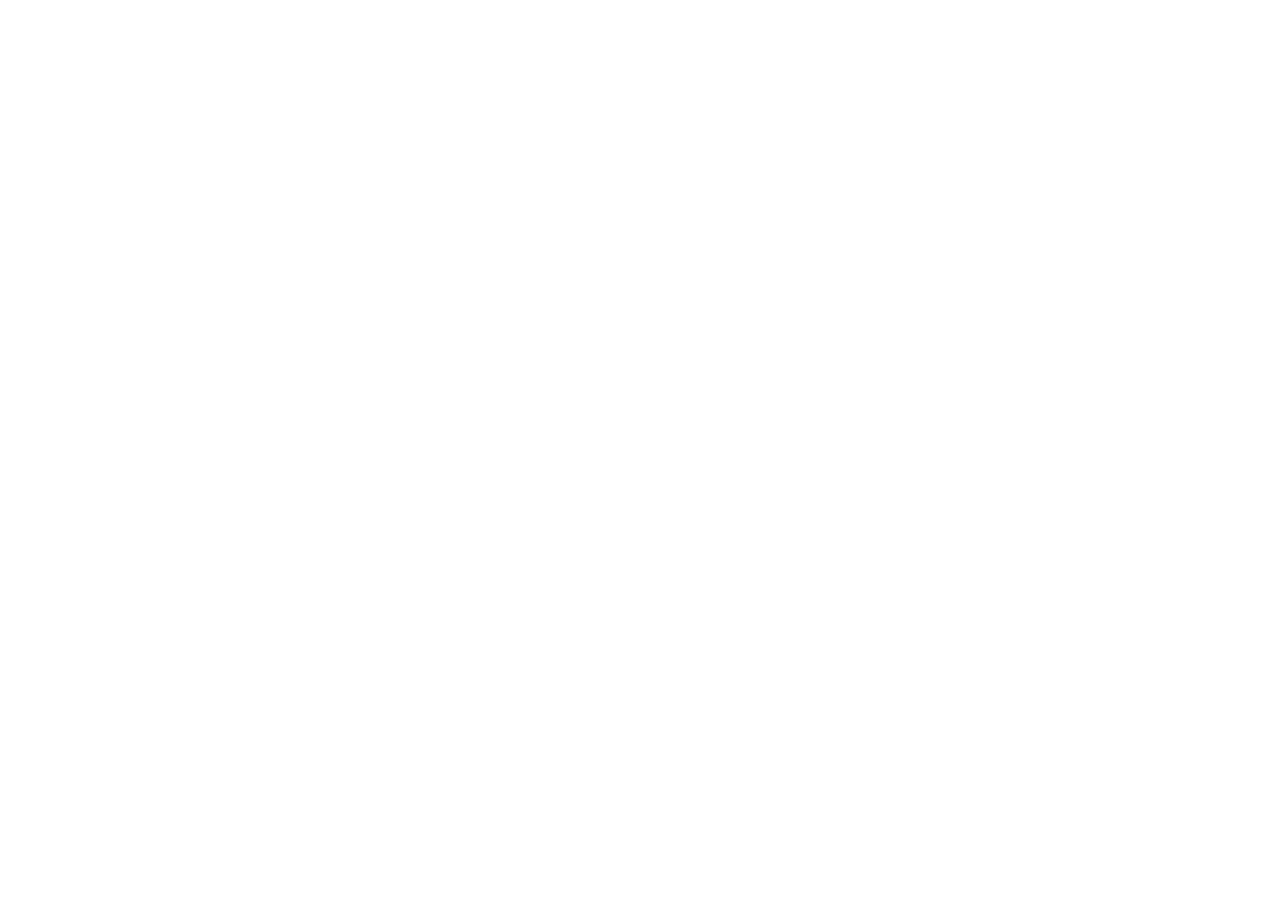
==== index.html @ 7ccfe186 "Small update" ====
<!DOCTYPE html>
<html lang="en">
<head>
    <meta charset="UTF-8">
    <meta name="viewport" content="width=device-width, initial-scale=1.0">
    <meta http-equiv="X-UA-Compatible" content="ie=edge">
    <title>Home</title>
    <link rel="stylesheet" type="text/css" href="styles/index.css"></link>
</head>
<body>
    <div>
        <div class="home-banner-container">
            <div id="banner-scene">

            </div>
        </div>
    </div>

    <script src="scripts/jquery-3.4.1.min.js"></script>
    <script src="scripts/three.min.js"></script>
    <script src="scripts/GLTFLoader.js"></script>
    <script src="scripts/index.js"></script>
</body>
</html>
---- styles/index.css ----
body {
  margin: 0;
}

.home-banner-container {
  width: 100%;
  height: 35vh;
}

.home-banner-container #banner-scene {
  width: 100%;
  height: 100%;
}
/*# sourceMappingURL=index.css.map */
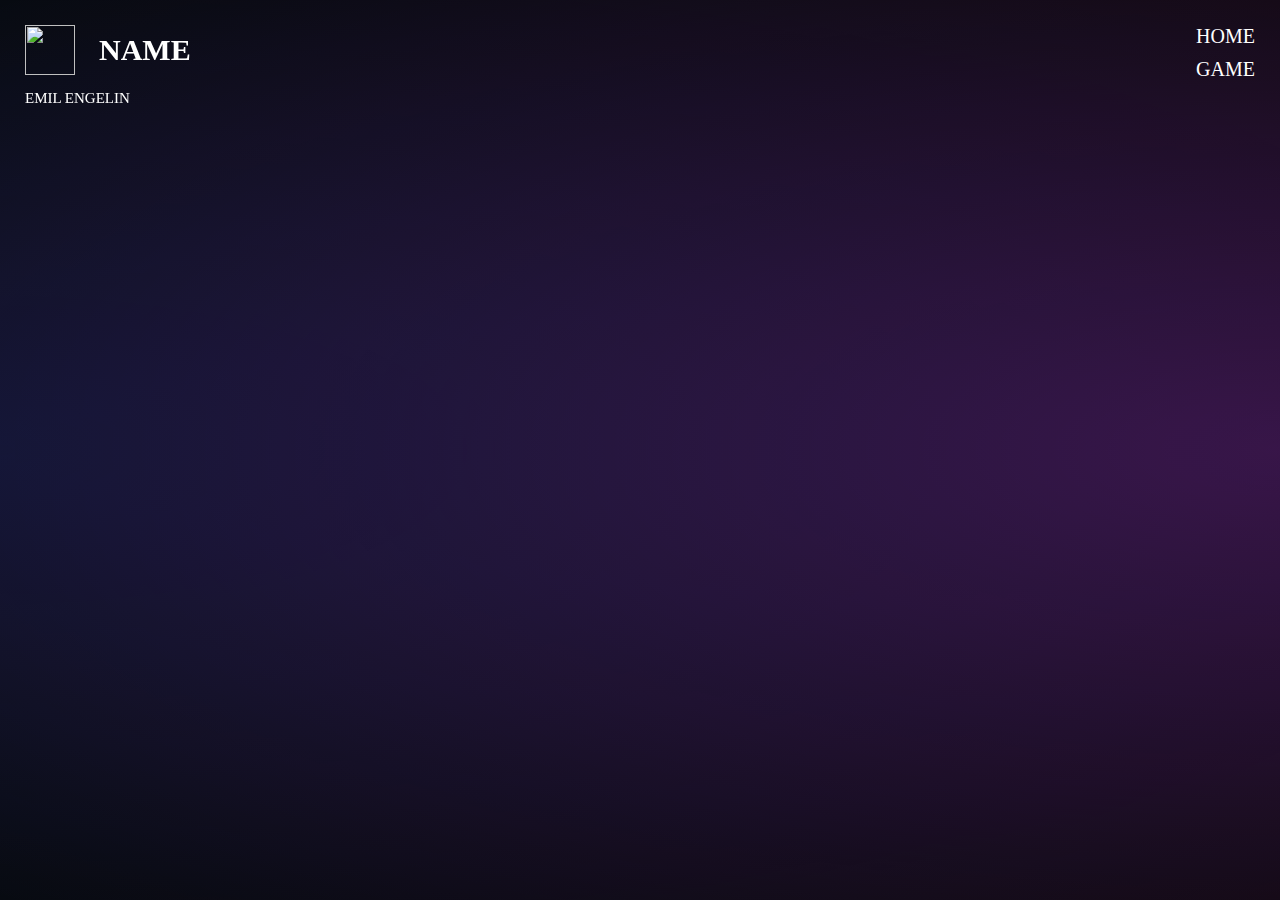
==== commit e4f0c741: "Update" ====
--- a/index.html
+++ b/index.html
@@ -8,17 +8,36 @@
     <link rel="stylesheet" type="text/css" href="styles/index.css"></link>
 </head>
 <body>
-    <div>
+    <div class="background">
+        <!--
         <div class="home-banner-container">
             <div id="banner-scene">
-
+                <svg>
+                    <circle cx="50%" cy="50%" r="50%" stroke="white" stroke-width="2px" fill="transparent"></circle>
+                </svg>
             </div>
         </div>
+        -->
+        <div class="logo-container">
+            <img class="logo" src="images/lion-logo.png" />
+            <h3 class="logo-title">Name</h3>
+            <h4 class="logo-creator">Emil Engelin</h4>
+        </div>
     </div>
+    <header id="page-top-header">
+        <nav>
+            <ul>
+                <li><a href="index.html">HOME</a></li>
+                <li><a href="game.html">GAME</a></li>
+                <div class="underbar"></div>
+            </ul>
+        </nav>
+    </header>
 
     <script src="scripts/jquery-3.4.1.min.js"></script>
     <script src="scripts/three.min.js"></script>
     <script src="scripts/GLTFLoader.js"></script>
-    <script src="scripts/index.js"></script>
+    <script src="scripts/core.js"></script>
+    <script src="scripts/progressbar.min.js"></script>
 </body>
 </html>--- a/styles/index.css
+++ b/styles/index.css
@@ -1,14 +1,208 @@
+@font-face {
+  font-family: "turret-road";
+  src: url("../fonts/Turret_Road/TurretRoad-Regular.ttf");
+}
+
+@font-face {
+  src: url("../fonts/Questrial/Questrial-Regular.ttf");
+  font-family: "questrial";
+}
+
+@-webkit-keyframes fade-in {
+  from {
+    opacity: 0;
+  }
+  to {
+    opacity: 1;
+  }
+}
+
+@keyframes fade-in {
+  from {
+    opacity: 0;
+  }
+  to {
+    opacity: 1;
+  }
+}
+
+#custom-cursor-container {
+  position: absolute;
+  width: 100vw;
+  height: 100vh;
+  overflow: hidden;
+  top: 0%;
+  left: 0%;
+  -webkit-user-select: none;
+     -moz-user-select: none;
+      -ms-user-select: none;
+          user-select: none;
+  pointer-events: none;
+}
+
+#custom-cursor-container #custom-cursor {
+  position: absolute;
+  top: 0;
+  left: 0;
+  display: none;
+  -webkit-user-select: none;
+     -moz-user-select: none;
+      -ms-user-select: none;
+          user-select: none;
+}
+
+#custom-cursor-container #custom-cursor svg {
+  -webkit-transform: translate(-50%, -50%);
+          transform: translate(-50%, -50%);
+}
+
+html {
+  cursor: none;
+}
+
+#page-top-header {
+  width: 100px;
+  position: absolute;
+  top: 25px;
+  right: 25px;
+  text-align: right;
+  font-size: 20px;
+}
+
+@media (min-width: 1400px) {
+  #page-top-header {
+    width: 100%;
+    height: 50px;
+    text-align: center;
+    right: 0;
+  }
+}
+
+#page-top-header ul {
+  list-style-type: none;
+  padding: 0;
+  margin: 0;
+  position: relative;
+  /*
+        li::before {
+            content:"";
+            width: 100%;
+            height: 2px;
+            background-color: white;
+        }
+
+        li::before:hover {
+            background-color: red;
+        }
+        */
+}
+
+@media (min-width: 1400px) {
+  #page-top-header ul li {
+    display: inline-block;
+    margin: 0 15px;
+  }
+}
+
+#page-top-header ul li {
+  margin-bottom: 10px;
+}
+
+#page-top-header ul li a {
+  text-decoration: none;
+  color: white;
+}
+
+@media (min-width: 1400px) {
+  #page-top-header ul .underbar {
+    width: 0;
+    height: 5px;
+    -webkit-transition: left 0.5s ease;
+    transition: left 0.5s ease;
+    position: absolute;
+  }
+  #page-top-header ul li:hover {
+    text-shadow: 0px -2px 0px black, 0 0 5px rgba(255, 255, 255, 0.8), 0 -4px 15px rgba(255, 255, 255, 0.5);
+  }
+  #page-top-header ul li:hover ~ .underbar {
+    left: 50px;
+    width: 40px;
+  }
+}
+
 body {
   margin: 0;
-}
-
-.home-banner-container {
-  width: 100%;
-  height: 35vh;
-}
-
-.home-banner-container #banner-scene {
+  color: white;
+  font-family: questrial;
+  background-color: #070707;
+}
+
+body div.background {
+  background: radial-gradient(ellipse at right, rgba(214, 48, 255, 0.25), transparent), radial-gradient(ellipse at left, rgba(0, 60, 151, 0.25), transparent);
+  width: 100vw;
+  height: 100vh;
+  -webkit-filter: saturate(0.9);
+          filter: saturate(0.9);
+}
+
+body div.background .home-banner-container {
   width: 100%;
   height: 100%;
 }
+
+body div.background .home-banner-container #banner-scene {
+  width: 100%;
+  height: 100%;
+}
+
+body div.background .home-banner-container #banner-scene svg {
+  width: 250px;
+  height: 250px;
+  position: absolute;
+  left: 50%;
+  top: 50%;
+  -webkit-transform: translate(-50%, -50%);
+          transform: translate(-50%, -50%);
+}
+
+body div.background .home-banner-container #banner-scene canvas {
+  position: absolute;
+}
+
+body div.background div.logo-container {
+  position: absolute;
+  top: 25px;
+  left: 25px;
+  -webkit-animation: fade-in 0.5s ease-in-out;
+          animation: fade-in 0.5s ease-in-out;
+  -webkit-user-select: none;
+     -moz-user-select: none;
+      -ms-user-select: none;
+          user-select: none;
+}
+
+body div.background div.logo-container img.logo {
+  width: 50px;
+  height: 50px;
+  display: inline-block;
+  vertical-align: middle;
+  margin-right: 20px;
+  -webkit-filter: saturate(1.25);
+          filter: saturate(1.25);
+}
+
+body div.background div.logo-container h3.logo-title {
+  display: inline-block;
+  vertical-align: middle;
+  text-transform: uppercase;
+  font-size: 30px;
+  margin: 0;
+}
+
+body div.background div.logo-container h4.logo-creator {
+  font-size: 15px;
+  margin-top: 15px;
+  font-weight: normal;
+  text-transform: uppercase;
+}
 /*# sourceMappingURL=index.css.map */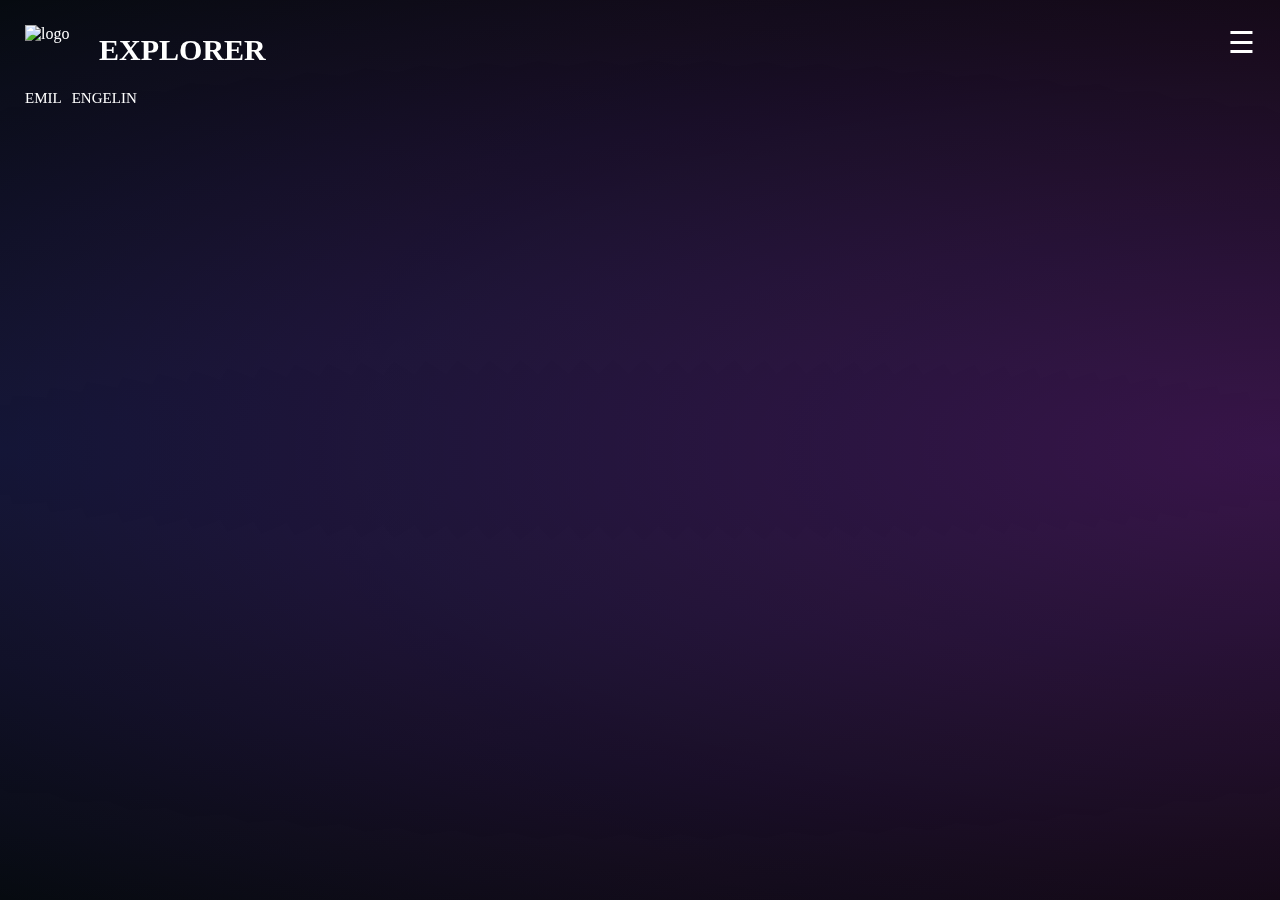
==== commit 95109cc6: "Update" ====
--- a/index.html
+++ b/index.html
@@ -5,39 +5,65 @@
     <meta name="viewport" content="width=device-width, initial-scale=1.0">
     <meta http-equiv="X-UA-Compatible" content="ie=edge">
     <title>Home</title>
-    <link rel="stylesheet" type="text/css" href="styles/index.css"></link>
+    <link rel="stylesheet" type="text/css" href="styles/index.css">
 </head>
 <body>
-    <div class="background">
-        <!--
-        <div class="home-banner-container">
-            <div id="banner-scene">
-                <svg>
-                    <circle cx="50%" cy="50%" r="50%" stroke="white" stroke-width="2px" fill="transparent"></circle>
-                </svg>
-            </div>
-        </div>
-        -->
-        <div class="logo-container">
-            <img class="logo" src="images/lion-logo.png" />
-            <h3 class="logo-title">Name</h3>
-            <h4 class="logo-creator">Emil Engelin</h4>
-        </div>
-    </div>
     <header id="page-top-header">
         <nav>
             <ul>
-                <li><a href="index.html">HOME</a></li>
+                <li class="selected"><a href="index.html">HOME</a></li>
                 <li><a href="game.html">GAME</a></li>
-                <div class="underbar"></div>
+                <li><a href="form.html">FORM</a></li>
+                <li><a href="redovisning.html">REDOVISNING</a></li>
+                <li class="underbar"></li>
             </ul>
+            <div id="close-menu-button">&#x26CC;</div>
         </nav>
+        <div id="open-menu-button">&#x2630;</div>
     </header>
+    <div id="content">
+        <div class="background-gradient background">
+            <div class="home-banner-container">
+                <div id="banner-scene">
+                </div>
+            </div>
+            <h1 class="fly-in-text fracture-container">Hold to spin!</h1>
+            <div class="logo-container">
+                <img alt="logo" class="logo" src="images/lion-logo.png" />
+                <h3 class="logo-title fracture-container">
+                    <span>E</span>
+                    <span>x</span>
+                    <span>p</span>
+                    <span>l</span>
+                    <span>o</span>
+                    <span>r</span>
+                    <span>e</span>
+                    <span>r</span>
+                </h3>
+                <h4 class="logo-creator fracture-container">
+                    <span>E</span>
+                    <span>m</span>
+                    <span>i</span>
+                    <span>l</span>
+                    <span></span>
+                    <span>E</span>
+                    <span>n</span>
+                    <span>g</span>
+                    <span>e</span>
+                    <span>l</span>
+                    <span>i</span>
+                    <span>n</span>
+                </h4>
+            </div>
+        </div>
+    </div>
 
     <script src="scripts/jquery-3.4.1.min.js"></script>
     <script src="scripts/three.min.js"></script>
     <script src="scripts/GLTFLoader.js"></script>
+    <script src="scripts/progressbar.min.js"></script>
     <script src="scripts/core.js"></script>
-    <script src="scripts/progressbar.min.js"></script>
+    <script>createCustomMouse();</script>
+    <script src="scripts/index.js"></script>
 </body>
 </html>--- a/styles/index.css
+++ b/styles/index.css
@@ -26,150 +26,97 @@
   }
 }
 
-#custom-cursor-container {
-  position: absolute;
+@-webkit-keyframes fracture-text {
+  0% {
+    opacity: 1;
+  }
+  10% {
+    opacity: 0;
+    -webkit-transform: none;
+            transform: none;
+  }
+  25% {
+    -webkit-transform: matrix(1, 0, 0, 1, -100, -100);
+            transform: matrix(1, 0, 0, 1, -100, -100);
+    color: orangered;
+  }
+  100% {
+    opacity: 1;
+    color: inherit;
+  }
+}
+
+@keyframes fracture-text {
+  0% {
+    opacity: 1;
+  }
+  10% {
+    opacity: 0;
+    -webkit-transform: none;
+            transform: none;
+  }
+  25% {
+    -webkit-transform: matrix(1, 0, 0, 1, -100, -100);
+            transform: matrix(1, 0, 0, 1, -100, -100);
+    color: orangered;
+  }
+  100% {
+    opacity: 1;
+    color: inherit;
+  }
+}
+
+html {
+  scroll-behavior: smooth;
+  font-family: questrial;
+  -webkit-font-smoothing: antialiased;
+  -moz-osx-font-smoothing: grayscale;
+  text-rendering: optimizeLegibility;
+}
+
+#content {
+  -webkit-transition: -webkit-filter 1.5s;
+  transition: -webkit-filter 1.5s;
+  transition: filter 1.5s;
+  transition: filter 1.5s, -webkit-filter 1.5s;
+}
+
+@media (min-width: 1400px) {
+  #content {
+    -webkit-filter: none !important;
+            filter: none !important;
+  }
+}
+
+.tall {
+  height: 100vh;
+}
+
+.wide {
   width: 100vw;
-  height: 100vh;
-  overflow: hidden;
-  top: 0%;
-  left: 0%;
-  -webkit-user-select: none;
-     -moz-user-select: none;
-      -ms-user-select: none;
-          user-select: none;
-  pointer-events: none;
-}
-
-#custom-cursor-container #custom-cursor {
-  position: absolute;
-  top: 0;
-  left: 0;
+}
+
+.desktop-exclude {
+  display: inherit;
+}
+
+@media (min-width: 1400px) {
+  .desktop-exclude {
+    display: none;
+  }
+}
+
+.desktop-include {
   display: none;
-  -webkit-user-select: none;
-     -moz-user-select: none;
-      -ms-user-select: none;
-          user-select: none;
-}
-
-#custom-cursor-container #custom-cursor svg {
-  -webkit-transform: translate(-50%, -50%);
-          transform: translate(-50%, -50%);
-}
-
-html {
-  cursor: none;
-}
-
-#page-top-header {
-  width: 100px;
-  position: absolute;
-  top: 25px;
-  right: 25px;
-  text-align: right;
-  font-size: 20px;
-}
-
-@media (min-width: 1400px) {
-  #page-top-header {
-    width: 100%;
-    height: 50px;
-    text-align: center;
-    right: 0;
-  }
-}
-
-#page-top-header ul {
-  list-style-type: none;
-  padding: 0;
-  margin: 0;
-  position: relative;
-  /*
-        li::before {
-            content:"";
-            width: 100%;
-            height: 2px;
-            background-color: white;
-        }
-
-        li::before:hover {
-            background-color: red;
-        }
-        */
-}
-
-@media (min-width: 1400px) {
-  #page-top-header ul li {
-    display: inline-block;
-    margin: 0 15px;
-  }
-}
-
-#page-top-header ul li {
-  margin-bottom: 10px;
-}
-
-#page-top-header ul li a {
-  text-decoration: none;
-  color: white;
-}
-
-@media (min-width: 1400px) {
-  #page-top-header ul .underbar {
-    width: 0;
-    height: 5px;
-    -webkit-transition: left 0.5s ease;
-    transition: left 0.5s ease;
-    position: absolute;
-  }
-  #page-top-header ul li:hover {
-    text-shadow: 0px -2px 0px black, 0 0 5px rgba(255, 255, 255, 0.8), 0 -4px 15px rgba(255, 255, 255, 0.5);
-  }
-  #page-top-header ul li:hover ~ .underbar {
-    left: 50px;
-    width: 40px;
-  }
-}
-
-body {
-  margin: 0;
-  color: white;
-  font-family: questrial;
-  background-color: #070707;
-}
-
-body div.background {
-  background: radial-gradient(ellipse at right, rgba(214, 48, 255, 0.25), transparent), radial-gradient(ellipse at left, rgba(0, 60, 151, 0.25), transparent);
-  width: 100vw;
-  height: 100vh;
-  -webkit-filter: saturate(0.9);
-          filter: saturate(0.9);
-}
-
-body div.background .home-banner-container {
-  width: 100%;
-  height: 100%;
-}
-
-body div.background .home-banner-container #banner-scene {
-  width: 100%;
-  height: 100%;
-}
-
-body div.background .home-banner-container #banner-scene svg {
-  width: 250px;
-  height: 250px;
-  position: absolute;
-  left: 50%;
-  top: 50%;
-  -webkit-transform: translate(-50%, -50%);
-          transform: translate(-50%, -50%);
-}
-
-body div.background .home-banner-container #banner-scene canvas {
-  position: absolute;
-}
-
-body div.background div.logo-container {
+}
+
+@media (min-width: 1400px) {
+  .desktop-include {
+    display: inherit;
+  }
+}
+
+div.logo-container {
   position: absolute;
   top: 25px;
   left: 25px;
@@ -179,9 +126,11 @@
      -moz-user-select: none;
       -ms-user-select: none;
           user-select: none;
-}
-
-body div.background div.logo-container img.logo {
+  -webkit-transition: 0.5s ease;
+  transition: 0.5s ease;
+}
+
+div.logo-container img.logo {
   width: 50px;
   height: 50px;
   display: inline-block;
@@ -191,7 +140,7 @@
           filter: saturate(1.25);
 }
 
-body div.background div.logo-container h3.logo-title {
+div.logo-container h3.logo-title {
   display: inline-block;
   vertical-align: middle;
   text-transform: uppercase;
@@ -199,10 +148,413 @@
   margin: 0;
 }
 
-body div.background div.logo-container h4.logo-creator {
+div.logo-container h4.logo-creator {
   font-size: 15px;
   margin-top: 15px;
   font-weight: normal;
   text-transform: uppercase;
 }
+
+.fracture-container span {
+  float: left;
+}
+
+.fracture-container span:empty {
+  width: 10px;
+  height: 1px;
+}
+
+.fracture-container span.fracture {
+  -webkit-animation: fracture-text 1s ease;
+          animation: fracture-text 1s ease;
+}
+
+div.parallax-block {
+  width: 100%;
+  height: 100vh;
+  display: -webkit-box;
+  display: -ms-flexbox;
+  display: flex;
+}
+
+div.parallax-block div.parallax-block--bg-container {
+  position: absolute;
+  width: 100%;
+  height: 100%;
+  z-index: -25;
+  overflow: hidden;
+}
+
+div.parallax-block div.parallax-block--bg-container div.parallax-block--bg {
+  background-repeat: no-repeat;
+  background-position: center;
+  background-attachment: fixed;
+  background-size: cover;
+  width: 100%;
+  height: 100%;
+}
+
+@media (min-width: 1400px) {
+  div.parallax-block div.parallax-block--bg-container div.parallax-block--bg {
+    -webkit-transform: translateZ(-1px) scale(1.15);
+            transform: translateZ(-1px) scale(1.15);
+  }
+}
+
+div.parallax-block .title {
+  text-align: center;
+  -ms-flex-item-align: center;
+      -ms-grid-row-align: center;
+      align-self: center;
+  -ms-grid-column-align: center;
+      justify-self: center;
+  margin: auto;
+  padding: 0 25px;
+  -webkit-user-select: none;
+     -moz-user-select: none;
+      -ms-user-select: none;
+          user-select: none;
+}
+
+div.parallax-divider {
+  width: 100%;
+}
+
+#page-top-header.show > nav {
+  width: 100%;
+}
+
+@media (min-width: 768px) {
+  #page-top-header.show > nav {
+    width: 250px;
+  }
+}
+
+@media (min-width: 1400px) {
+  #page-top-header.show > nav {
+    width: 100vw;
+    padding-top: 15px;
+  }
+}
+
+#page-top-header.show ul {
+  right: 35px;
+}
+
+#page-top-header.show #open-menu-button {
+  display: none;
+}
+
+#page-top-header.show #close-menu-button {
+  display: block;
+}
+
+@media (min-width: 1400px) {
+  #page-top-header.show #close-menu-button {
+    display: none;
+  }
+}
+
+#page-top-header {
+  font-size: 20px;
+  position: fixed;
+  width: 100%;
+  height: 100vh;
+  pointer-events: none;
+  z-index: 10;
+}
+
+#page-top-header #open-menu-button {
+  border-radius: 50px;
+  color: white;
+  text-align: center;
+  cursor: pointer;
+  -webkit-user-select: none;
+     -moz-user-select: none;
+      -ms-user-select: none;
+          user-select: none;
+  position: absolute;
+  top: 25px;
+  right: 25px;
+  font-size: 30px;
+  pointer-events: all;
+}
+
+@media (min-width: 1400px) {
+  #page-top-header #open-menu-button {
+    display: none;
+  }
+}
+
+#page-top-header nav {
+  width: 0;
+  height: 100vh;
+  position: fixed;
+  right: 0;
+  text-align: right;
+  z-index: 100;
+  background-color: white;
+  -webkit-transition: width 0.5s ease;
+  transition: width 0.5s ease;
+  padding-top: 25px;
+  pointer-events: all;
+}
+
+@media (min-width: 1400px) {
+  #page-top-header nav {
+    width: 100%;
+    height: 35px;
+    text-align: center;
+    padding-top: 15px;
+    border-bottom: orangered solid 2px;
+    -webkit-transition: none;
+    transition: none;
+  }
+}
+
+#page-top-header nav #close-menu-button {
+  border-radius: 50px;
+  color: black;
+  width: 30px;
+  height: 30px;
+  text-align: center;
+  cursor: pointer;
+  -webkit-user-select: none;
+     -moz-user-select: none;
+      -ms-user-select: none;
+          user-select: none;
+  position: absolute;
+  top: 25px;
+  left: 25px;
+  display: none;
+}
+
+@media (min-width: 1400px) {
+  #page-top-header nav #close-menu-button {
+    display: none;
+  }
+}
+
+#page-top-header nav ul {
+  list-style-type: none;
+  padding: 0;
+  margin: 0;
+  position: relative;
+  display: inline-block;
+  right: -250px;
+  -webkit-transition: 0.25s ease-in-out;
+  transition: 0.25s ease-in-out;
+}
+
+@media (min-width: 1400px) {
+  #page-top-header nav ul {
+    right: 0px !important;
+    -webkit-transition: none;
+    transition: none;
+  }
+}
+
+#page-top-header nav ul li {
+  margin-bottom: 10px;
+}
+
+#page-top-header nav ul li a {
+  text-decoration: none;
+  color: black;
+  -webkit-user-select: none;
+     -moz-user-select: none;
+      -ms-user-select: none;
+          user-select: none;
+}
+
+#page-top-header nav ul li.selected > a {
+  color: orangered;
+}
+
+@media (min-width: 1400px) {
+  #page-top-header nav ul li {
+    display: inline-block;
+    padding: 0 10px;
+  }
+  #page-top-header nav ul .underbar {
+    width: 0px;
+    height: 3px;
+    left: 12px;
+    -webkit-transition: 0.5s ease;
+    transition: 0.5s ease;
+    position: absolute;
+    background-color: black;
+    margin-top: 22px;
+    padding: 0;
+    content: "";
+  }
+  #page-top-header nav ul li:nth-child(1):hover ~ .underbar {
+    width: 54px;
+  }
+  #page-top-header nav ul li:nth-child(2):hover ~ .underbar {
+    left: 92px;
+    width: 55px;
+  }
+  #page-top-header nav ul li:nth-child(3):hover ~ .underbar {
+    left: 173px;
+    width: 54px;
+  }
+  #page-top-header nav ul li:nth-child(4):hover ~ .underbar {
+    left: 253px;
+    width: 132px;
+  }
+}
+
+@-webkit-keyframes rotate {
+  from {
+    -webkit-transform: rotate(0deg);
+            transform: rotate(0deg);
+  }
+  to {
+    -webkit-transform: rotate(360deg);
+            transform: rotate(360deg);
+  }
+}
+
+@keyframes rotate {
+  from {
+    -webkit-transform: rotate(0deg);
+            transform: rotate(0deg);
+  }
+  to {
+    -webkit-transform: rotate(360deg);
+            transform: rotate(360deg);
+  }
+}
+
+@-webkit-keyframes fly-in {
+  from {
+    left: 0;
+    opacity: 1;
+  }
+  to {
+    left: calc(100vw - 174px);
+    opacity: 1;
+  }
+}
+
+@keyframes fly-in {
+  from {
+    left: 0;
+    opacity: 1;
+  }
+  to {
+    left: calc(100vw - 174px);
+    opacity: 1;
+  }
+}
+
+body {
+  margin: 0;
+  color: white;
+  background-color: #070707;
+}
+
+body div.background {
+  width: 100vw;
+  height: 100vh;
+}
+
+body div.background .fly-in-text {
+  position: fixed;
+  color: white;
+  top: 50vh;
+  opacity: 0;
+  text-align: center;
+  display: inline;
+  -webkit-animation: fly-in 2s cubic-bezier(0, 1, 1, 0) 0.5s;
+          animation: fly-in 2s cubic-bezier(0, 1, 1, 0) 0.5s;
+  -webkit-user-select: none;
+     -moz-user-select: none;
+      -ms-user-select: none;
+          user-select: none;
+}
+
+body div.background .home-banner-container {
+  width: 100%;
+  height: 100%;
+  -webkit-filter: saturate(1.5) brightness(1.5);
+          filter: saturate(1.5) brightness(1.5);
+}
+
+body div.background .home-banner-container #banner-scene {
+  width: 100%;
+  height: 100%;
+  -webkit-animation: fade-in 3s none;
+          animation: fade-in 3s none;
+}
+
+body div.background .home-banner-container #banner-scene svg {
+  width: 250px;
+  height: 250px;
+  position: absolute;
+  left: 50%;
+  top: 50%;
+  -webkit-transform: translate(-50%, -50%);
+          transform: translate(-50%, -50%);
+}
+
+body div.background .home-banner-container #banner-scene canvas {
+  position: absolute;
+}
+
+@media (min-width: 1400px) {
+  body .logo-container {
+    top: 75px;
+  }
+}
+
+div.background-gradient {
+  position: fixed;
+  background: radial-gradient(ellipse at right, rgba(214, 48, 255, 0.25), transparent), radial-gradient(ellipse at left, rgba(0, 60, 151, 0.25), transparent);
+  width: 100vw;
+  height: 100vh;
+  -webkit-filter: saturate(0.9);
+          filter: saturate(0.9);
+  z-index: -25;
+}
+
+#custom-cursor-container {
+  position: absolute;
+  width: 100vw;
+  height: 100vh;
+  overflow: hidden;
+  top: 0%;
+  left: 0%;
+  -webkit-user-select: none;
+     -moz-user-select: none;
+      -ms-user-select: none;
+          user-select: none;
+  pointer-events: none;
+  display: none;
+  z-index: 1000;
+}
+
+@media (min-width: 1400px) {
+  #custom-cursor-container {
+    display: block;
+  }
+}
+
+#custom-cursor-container #custom-cursor {
+  position: absolute;
+  top: 0;
+  left: 0;
+  display: none;
+  -webkit-user-select: none;
+     -moz-user-select: none;
+      -ms-user-select: none;
+          user-select: none;
+  display: none;
+}
+
+#custom-cursor-container #custom-cursor svg {
+  -webkit-transform: translate(-50%, -50%);
+          transform: translate(-50%, -50%);
+}
 /*# sourceMappingURL=index.css.map */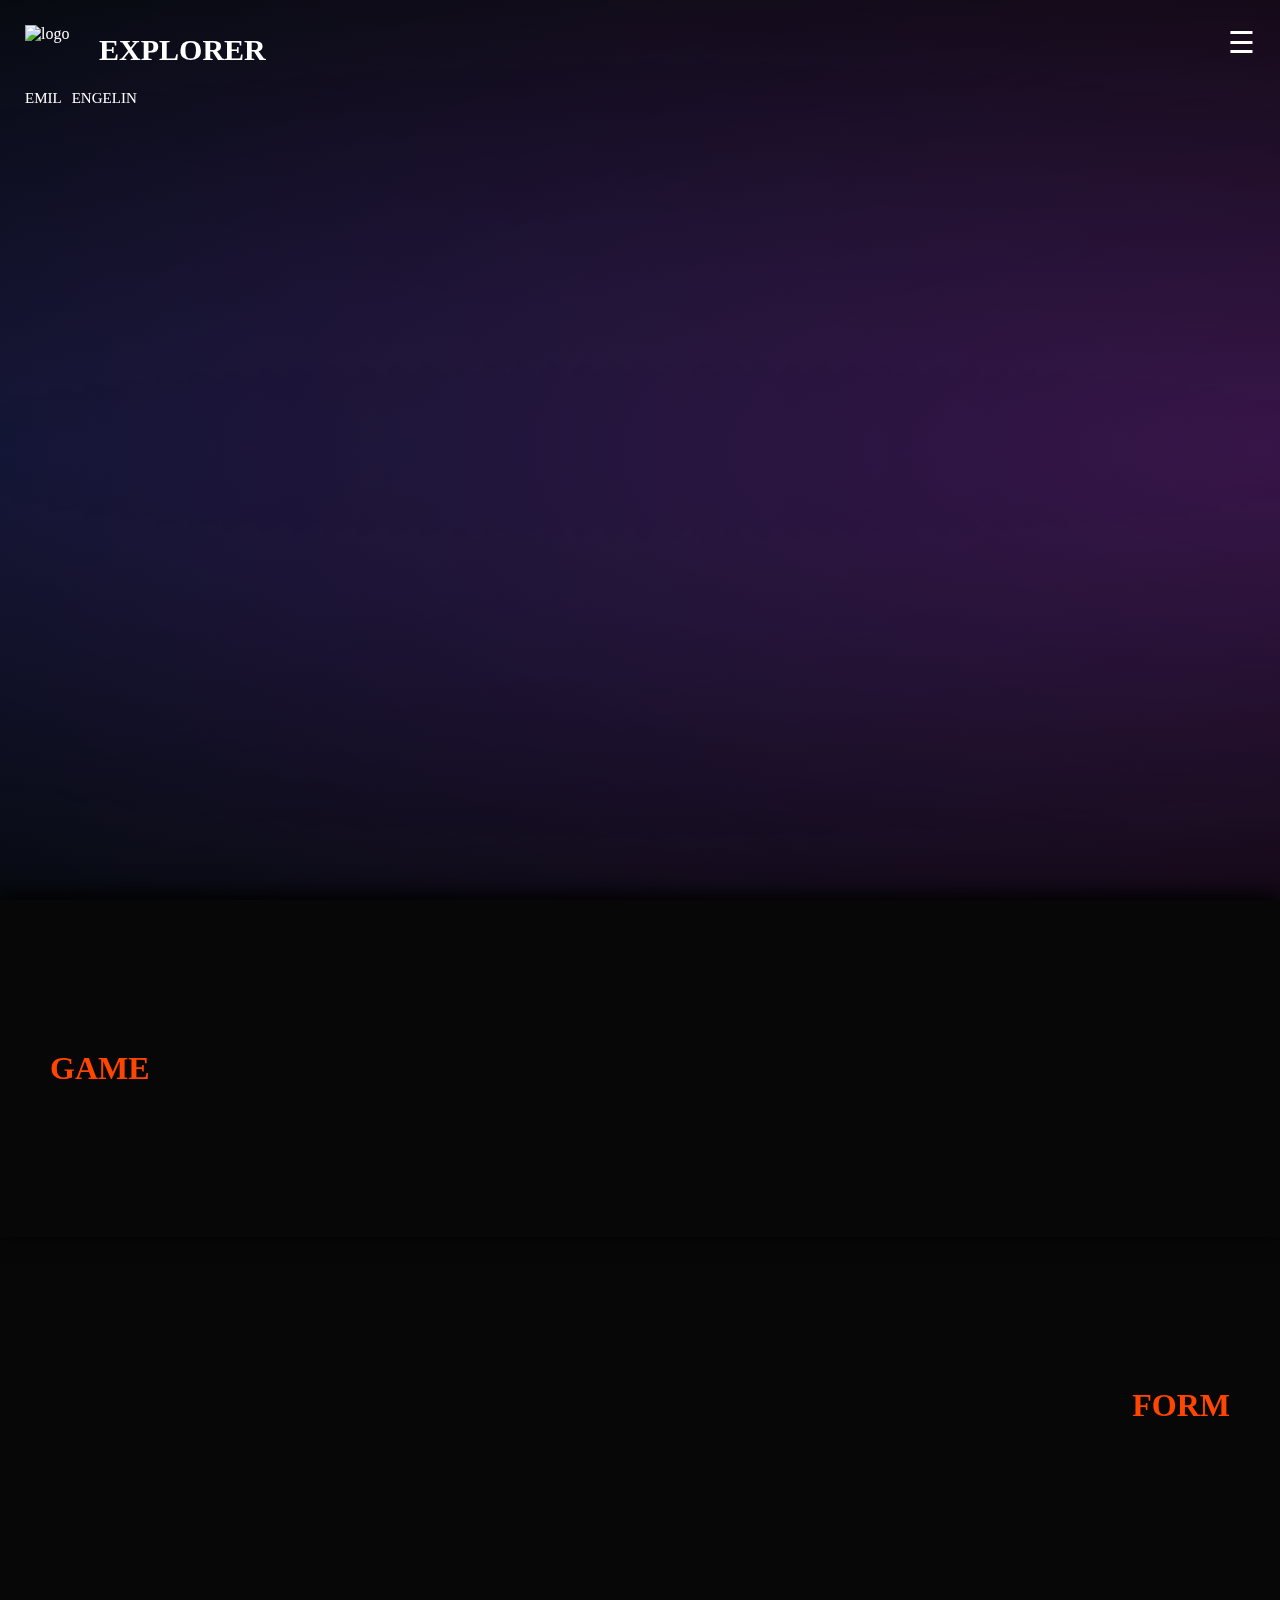
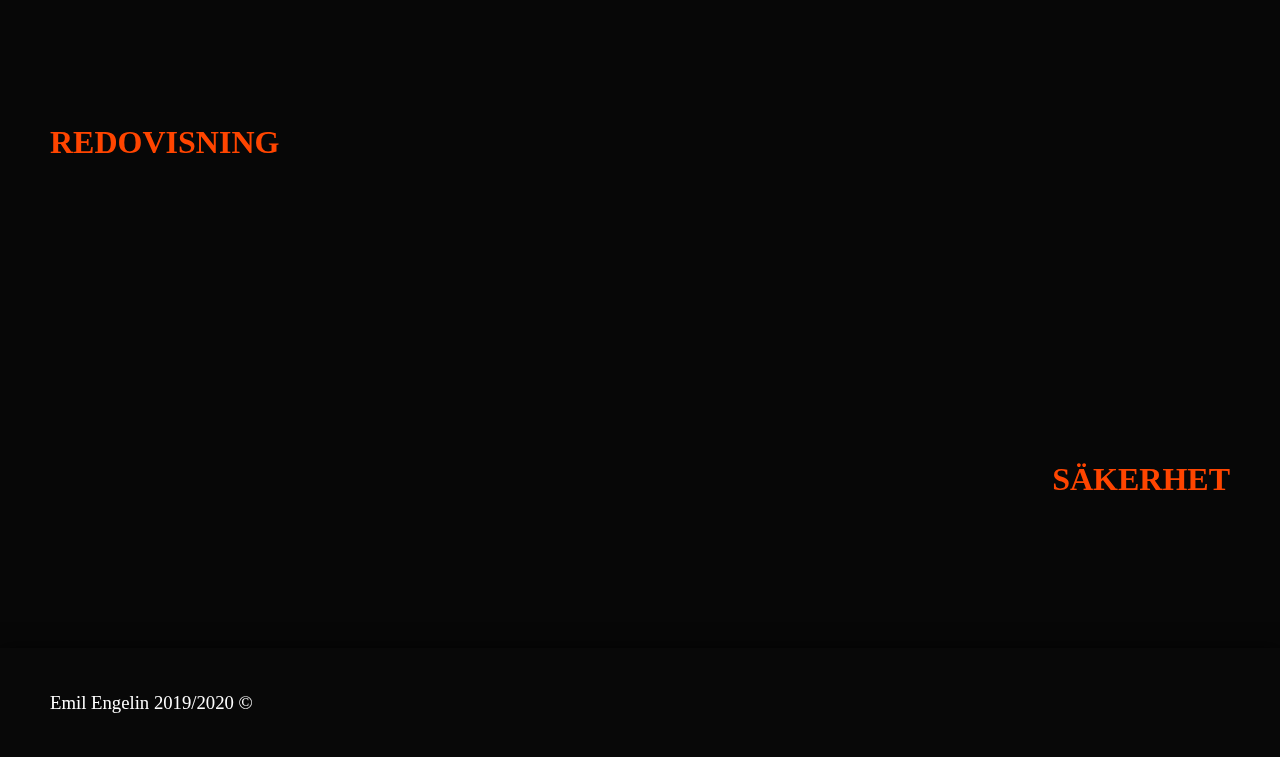
==== commit a5409e43: "Update" ====
--- a/index.html
+++ b/index.html
@@ -15,47 +15,75 @@
                 <li><a href="game.html">GAME</a></li>
                 <li><a href="form.html">FORM</a></li>
                 <li><a href="redovisning.html">REDOVISNING</a></li>
+                <li><a href="säkerhet.html">SÄKERHET</a></li>
                 <li class="underbar"></li>
             </ul>
             <div id="close-menu-button">&#x26CC;</div>
         </nav>
         <div id="open-menu-button">&#x2630;</div>
     </header>
+    <div class="logo-container">
+        <img alt="logo" class="logo" src="images/lion-logo.png" />
+        <h3 class="logo-title fracture-container">
+            <span>E</span>
+            <span>x</span>
+            <span>p</span>
+            <span>l</span>
+            <span>o</span>
+            <span>r</span>
+            <span>e</span>
+            <span>r</span>
+        </h3>
+        <h4 class="logo-creator fracture-container">
+            <span>E</span>
+            <span>m</span>
+            <span>i</span>
+            <span>l</span>
+            <span></span>
+            <span>E</span>
+            <span>n</span>
+            <span>g</span>
+            <span>e</span>
+            <span>l</span>
+            <span>i</span>
+            <span>n</span>
+        </h4>
+    </div>
     <div id="content">
-        <div class="background-gradient background">
+        <div class="background">
             <div class="home-banner-container">
                 <div id="banner-scene">
                 </div>
             </div>
             <h1 class="fly-in-text fracture-container">Hold to spin!</h1>
-            <div class="logo-container">
-                <img alt="logo" class="logo" src="images/lion-logo.png" />
-                <h3 class="logo-title fracture-container">
-                    <span>E</span>
-                    <span>x</span>
-                    <span>p</span>
-                    <span>l</span>
-                    <span>o</span>
-                    <span>r</span>
-                    <span>e</span>
-                    <span>r</span>
-                </h3>
-                <h4 class="logo-creator fracture-container">
-                    <span>E</span>
-                    <span>m</span>
-                    <span>i</span>
-                    <span>l</span>
-                    <span></span>
-                    <span>E</span>
-                    <span>n</span>
-                    <span>g</span>
-                    <span>e</span>
-                    <span>l</span>
-                    <span>i</span>
-                    <span>n</span>
-                </h4>
+        </div>
+        <div class="parallax-block upper-push">
+            <div class="parallax-block--bg-container">
+                <div class="parallax-block--bg" style="background-image: url('images/lp-space-1.jpeg');"></div>
             </div>
+            <h1 class="title"><a href="game.html">GAME</a></h1>
         </div>
+        <div class="parallax-block">
+            <div class="parallax-block--bg-container">
+                <div class="parallax-block--bg" style="background-image: url('images/lp-space-2.jpeg');"></div>
+            </div>
+            <h1 class="title"><a href="form.html">FORM</a></h1>
+        </div>
+        <div class="parallax-block">
+            <div class="parallax-block--bg-container">
+                <div class="parallax-block--bg" style="background-image: url('images/lp-space-3.jpg');"></div>
+            </div>
+            <h1 class="title"><a href="redovisning.html">REDOVISNING</a></h1>
+        </div>
+        <div class="parallax-block">
+            <div class="parallax-block--bg-container">
+                <div class="parallax-block--bg" style="background-image: url('images/lp-bg-3.jpg');"></div>
+            </div>
+            <h1 class="title"><a href="säkerhet.html">SÄKERHET</a></h1>
+        </div>
+        <footer>
+            <h3>Emil Engelin 2019/2020 &copy;</h3>
+        </footer>
     </div>
 
     <script src="scripts/jquery-3.4.1.min.js"></script>
--- a/styles/index.css
+++ b/styles/index.css
@@ -74,11 +74,17 @@
   text-rendering: optimizeLegibility;
 }
 
+body {
+  margin: 0;
+}
+
 #content {
   -webkit-transition: -webkit-filter 1.5s;
   transition: -webkit-filter 1.5s;
   transition: filter 1.5s;
   transition: filter 1.5s, -webkit-filter 1.5s;
+  position: absolute;
+  width: 100%;
 }
 
 @media (min-width: 1400px) {
@@ -117,7 +123,7 @@
 }
 
 div.logo-container {
-  position: absolute;
+  position: fixed;
   top: 25px;
   left: 25px;
   -webkit-animation: fade-in 0.5s ease-in-out;
@@ -128,6 +134,7 @@
           user-select: none;
   -webkit-transition: 0.5s ease;
   transition: 0.5s ease;
+  z-index: 25;
 }
 
 div.logo-container img.logo {
@@ -175,13 +182,15 @@
   display: -webkit-box;
   display: -ms-flexbox;
   display: flex;
+  position: relative;
+  z-index: 1;
 }
 
 div.parallax-block div.parallax-block--bg-container {
   position: absolute;
   width: 100%;
   height: 100%;
-  z-index: -25;
+  z-index: -1;
   overflow: hidden;
 }
 
@@ -218,6 +227,26 @@
 
 div.parallax-divider {
   width: 100%;
+  -webkit-box-shadow: 0px 0px 20px 0px black;
+          box-shadow: 0px 0px 20px 0px black;
+}
+
+@media (min-width: 1400px) {
+  div.parallax-divider {
+    width: 75%;
+    margin: auto;
+    border-radius: 25px;
+  }
+}
+
+div.parallax-divider ~ div.parallax-block {
+  display: none;
+}
+
+@media (min-width: 1400px) {
+  div.parallax-divider ~ div.parallax-block {
+    display: inherit;
+  }
 }
 
 #page-top-header.show > nav {
@@ -261,7 +290,8 @@
   width: 100%;
   height: 100vh;
   pointer-events: none;
-  z-index: 10;
+  z-index: 100;
+  top: 0;
 }
 
 #page-top-header #open-menu-button {
@@ -327,12 +357,21 @@
   top: 25px;
   left: 25px;
   display: none;
+  -webkit-transition: -webkit-transform 0.5s ease;
+  transition: -webkit-transform 0.5s ease;
+  transition: transform 0.5s ease;
+  transition: transform 0.5s ease, -webkit-transform 0.5s ease;
 }
 
 @media (min-width: 1400px) {
   #page-top-header nav #close-menu-button {
     display: none;
   }
+}
+
+#page-top-header nav #close-menu-button:hover {
+  -webkit-transform: rotateZ(360deg);
+          transform: rotateZ(360deg);
 }
 
 #page-top-header nav ul {
@@ -403,6 +442,24 @@
     left: 253px;
     width: 132px;
   }
+  #page-top-header nav ul li:nth-child(5):hover ~ .underbar {
+    left: 410px;
+    width: 100px;
+  }
+}
+
+footer {
+  width: 100%;
+  background-color: #080808;
+  padding: 25px 50px;
+  -webkit-box-shadow: 0px 5px 20px 1px black;
+          box-shadow: 0px 5px 20px 1px black;
+  -webkit-box-sizing: border-box;
+          box-sizing: border-box;
+}
+
+footer * {
+  font-weight: 500;
 }
 
 @-webkit-keyframes rotate {
@@ -450,14 +507,20 @@
 }
 
 body {
-  margin: 0;
   color: white;
   background-color: #070707;
+  overflow-x: hidden;
 }
 
 body div.background {
   width: 100vw;
   height: 100vh;
+  position: fixed;
+  background: radial-gradient(ellipse at right, rgba(214, 48, 255, 0.25), transparent), radial-gradient(ellipse at left, rgba(0, 60, 151, 0.25), transparent);
+  -webkit-filter: saturate(0.9);
+          filter: saturate(0.9);
+  z-index: -25;
+  top: 0;
 }
 
 body div.background .fly-in-text {
@@ -509,18 +572,65 @@
   }
 }
 
-div.background-gradient {
+div.parallax-block {
+  height: auto;
+}
+
+div.parallax-block div.parallax-block--bg {
+  -webkit-transition: -webkit-transform 0.25s ease-in-out;
+  transition: -webkit-transform 0.25s ease-in-out;
+  transition: transform 0.25s ease-in-out;
+  transition: transform 0.25s ease-in-out, -webkit-transform 0.25s ease-in-out;
+}
+
+div.parallax-block .title {
+  display: block;
+  padding: 150px 50px;
+  position: relative;
+  width: 100%;
+  text-align: right;
+  color: orangered;
+}
+
+div.parallax-block .title a {
+  text-decoration: none;
+  color: inherit;
+  position: relative;
+}
+
+div.parallax-block .title a::after {
+  content: "";
+  position: absolute;
+  bottom: -5px;
+  left: 0;
+  width: 0;
+  height: 5px;
+  background-color: orangered;
+  -webkit-transition: width 0.25s ease-in-out;
+  transition: width 0.25s ease-in-out;
+}
+
+div.parallax-block .title:hover a::after {
+  width: 100%;
+}
+
+div.parallax-block:hover div.parallax-block--bg-container div.parallax-block--bg {
+  -webkit-transform: scale(1.25);
+          transform: scale(1.25);
+}
+
+div.parallax-block:nth-child(even) > .title {
+  text-align: left;
+}
+
+div.upper-push {
+  margin-top: 100vh;
+  -webkit-box-shadow: 0px -5px 20px 1px black;
+          box-shadow: 0px -5px 20px 1px black;
+}
+
+#custom-cursor-container {
   position: fixed;
-  background: radial-gradient(ellipse at right, rgba(214, 48, 255, 0.25), transparent), radial-gradient(ellipse at left, rgba(0, 60, 151, 0.25), transparent);
-  width: 100vw;
-  height: 100vh;
-  -webkit-filter: saturate(0.9);
-          filter: saturate(0.9);
-  z-index: -25;
-}
-
-#custom-cursor-container {
-  position: absolute;
   width: 100vw;
   height: 100vh;
   overflow: hidden;
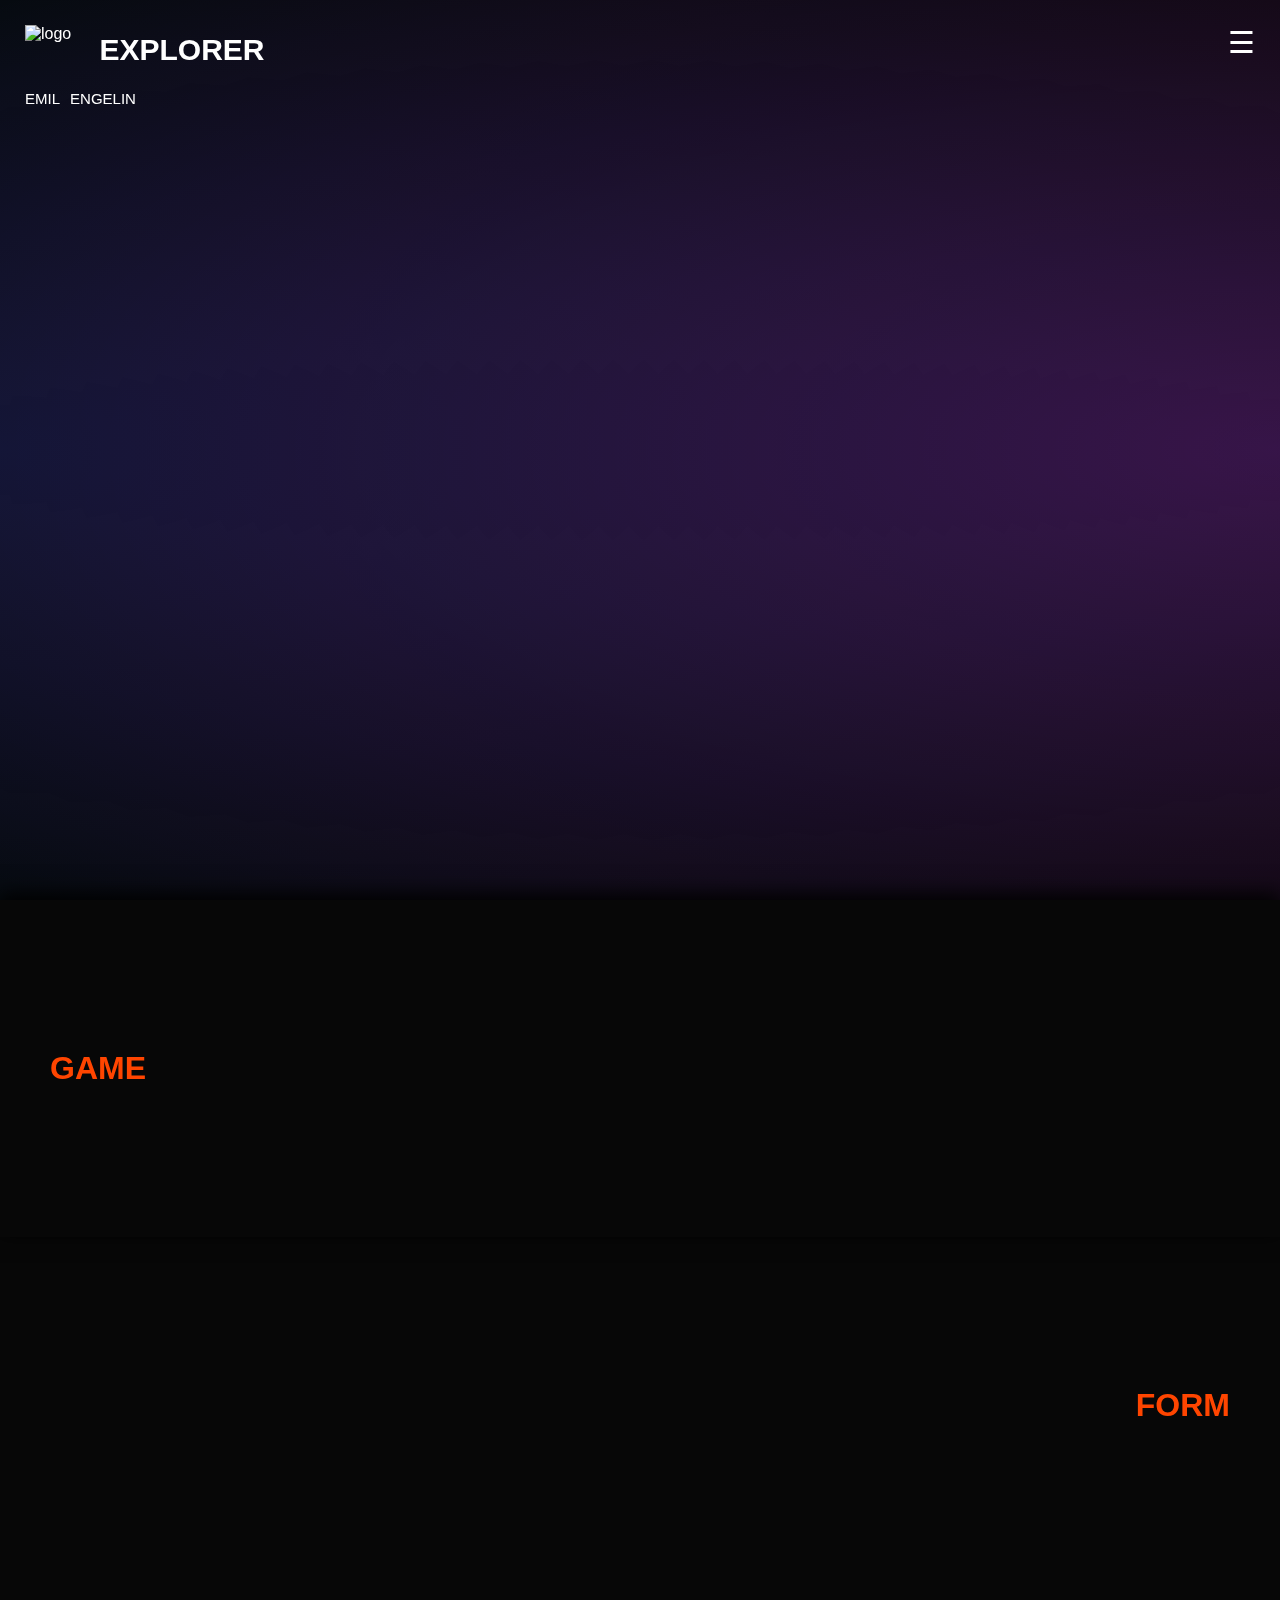
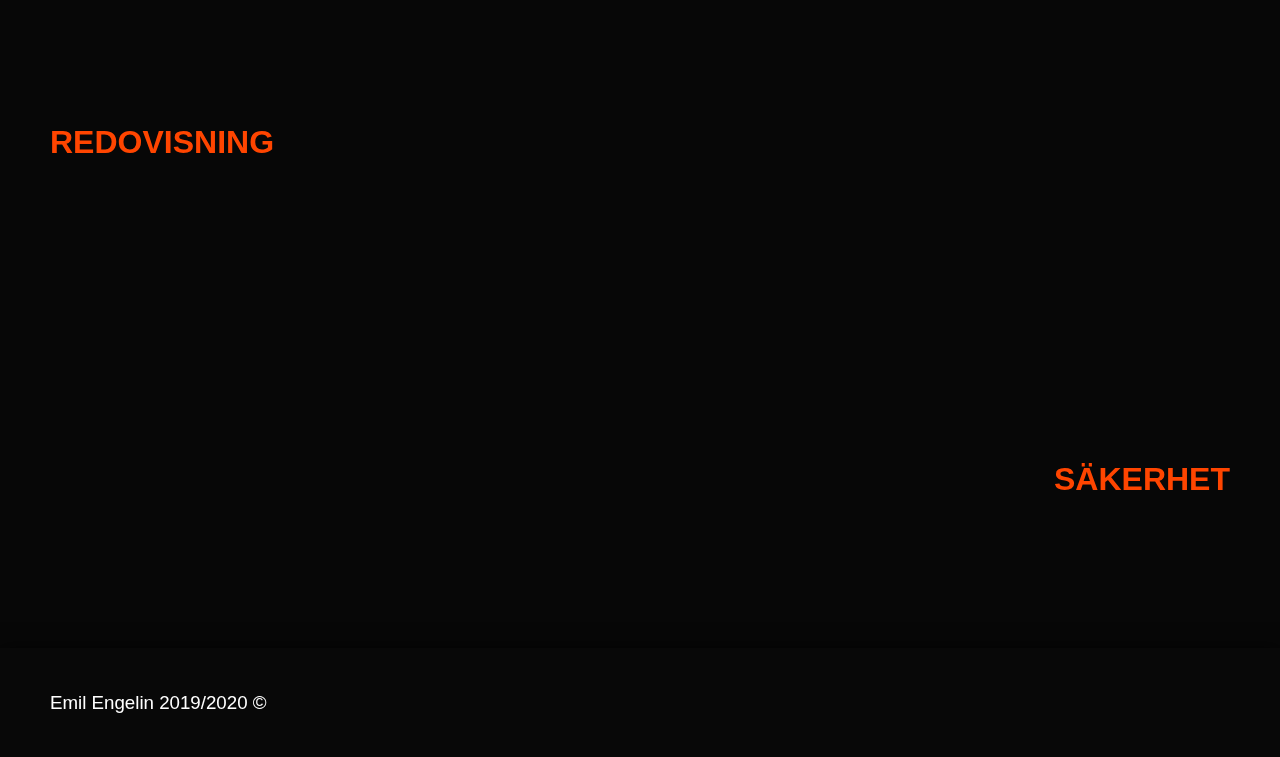
==== commit 6f81b614: "Removed old files" ====
--- a/index.html
+++ b/index.html
@@ -8,6 +8,7 @@
     <link rel="stylesheet" type="text/css" href="styles/index.css">
 </head>
 <body>
+    <a style="display: none;" href="meshes/barren_1.glb"></a>
     <header id="page-top-header">
         <nav>
             <ul>
--- a/styles/index.css
+++ b/styles/index.css
@@ -1,6 +1,6 @@
 @font-face {
-  font-family: "turret-road";
-  src: url("../fonts/Turret_Road/TurretRoad-Regular.ttf");
+  font-family: "open-sans";
+  src: url("../fonts/Open_Sans/OpenSans-Regular.ttf");
 }
 
 @font-face {
@@ -68,7 +68,7 @@
 
 html {
   scroll-behavior: smooth;
-  font-family: questrial;
+  font-family: questrial, sans-serif;
   -webkit-font-smoothing: antialiased;
   -moz-osx-font-smoothing: grayscale;
   text-rendering: optimizeLegibility;
